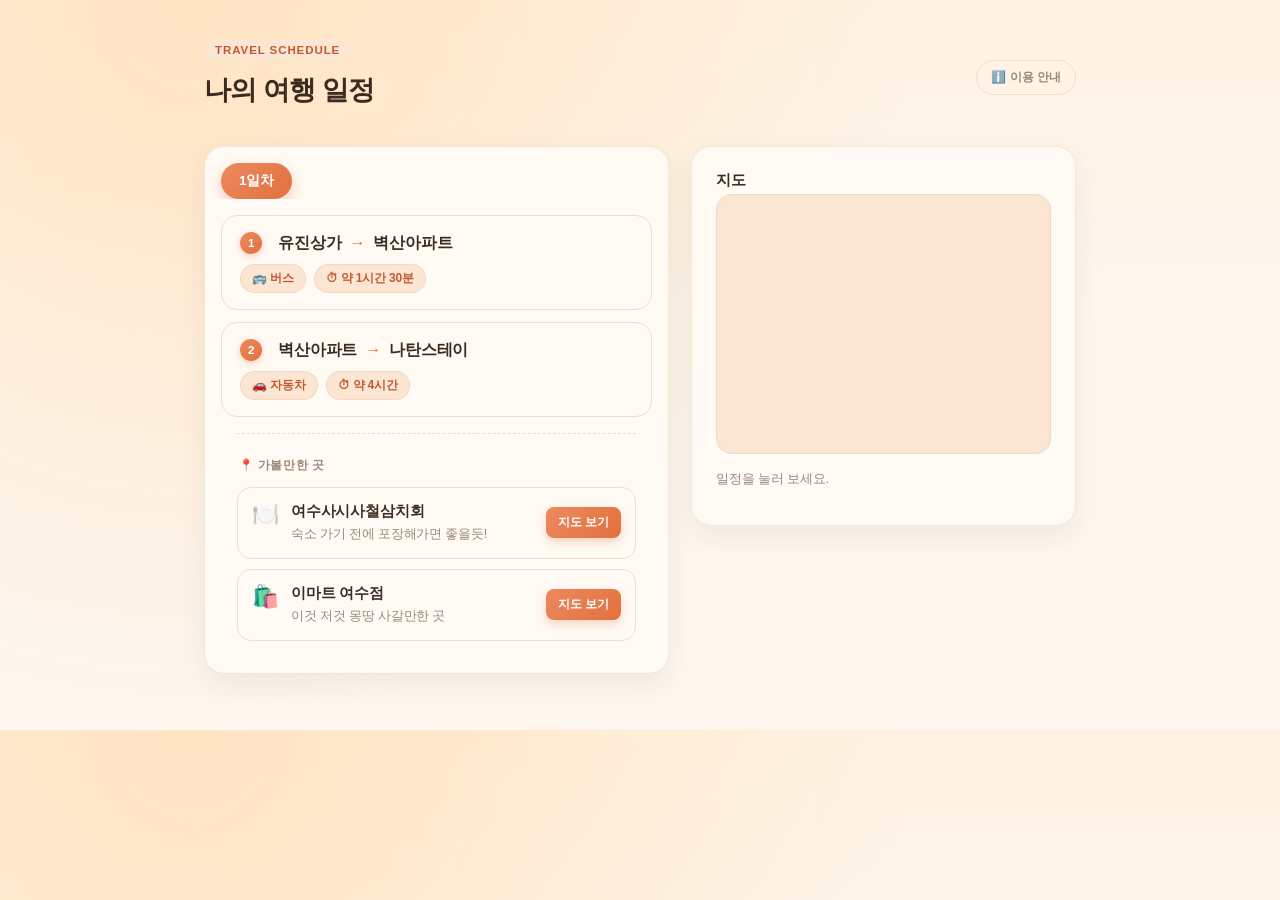
==== index.html @ 52a4652d "index.html → index.html + style.css + data.js + app.js 분리" ====
<!DOCTYPE html>
<html lang="ko">
<head>
<meta charset="UTF-8">
<meta name="viewport" content="width=device-width, initial-scale=1.0">
<title>나의 여행 일정</title>
<link rel="stylesheet" href="style.css">
</head>
<body>

<header>
  <div class="header-top">
    <div>
      <span class="eyebrow">TRAVEL SCHEDULE</span>
      <h1>나의 여행 일정</h1>
    </div>
    <button type="button" class="info-btn" id="noteInfoBtn">ℹ️ 이용 안내</button>
  </div>
</header>

<div class="layout">
  <div class="map-panel">
    <h2>지도</h2>
    <div id="naverMap"></div>
    <div id="mapSelectedInfo">
      <p class="empty-hint" style="margin-top:16px;">일정을 눌러 보세요.</p>
    </div>
  </div>

  <div class="schedule-panel">
    <div class="day-tabs" id="dayTabs"></div>
    <div class="schedule-list" id="scheduleList"></div>
  </div>
</div>

<div class="modal-overlay" id="noteModalOverlay" hidden>
  <div class="modal-card">
    <h3>이용 안내</h3>
    <p>
      <strong>기본 사용법</strong><br>
      일정 카드를 클릭하면 이동 수단·소요 시간·일정 내용이 펼쳐지고, 지도에 출발지·도착지 마커가 표시됩니다. 카드 안의 "네이버 지도에서 길찾기 열기" 버튼을 누르면 실제 길찾기 화면으로 바로 이동합니다.
    </p>
    <p>
      <strong>지도에 표시되는 선</strong><br>
      지도 위 선은 기본적으로 출발지·도착지를 이은 직선(점선)일 뿐, 실제 도로 경로가 아닙니다. 다만 "자동차" 일정은 서버(Cloudflare Worker + NCP Direction5 API)에서 실제 도로 경로를 가져와 실선으로 표시하고, 소요 시간도 실시간 값으로 자동 교체됩니다 ("(실시간)"으로 표시). 자동차 외 이동수단(버스·도보 등)은 NCP가 경로를 계산해주지 않기 때문에 직선과 미리 입력해둔 예상 시간이 그대로 표시됩니다.
    </p>
    <p>
      <strong>"네이버 지도에서 길찾기 열기" 버튼</strong><br>
      이 버튼은 네이버 지도에서 실제로 그 두 장소를 길찾기 해봤을 때 나온 URL을 그대로 가져와 쓴 것이라, 누르면 출발지·도착지가 이미 채워진 길찾기 화면으로 정확히 이동합니다.
    </p>
    <p>
      <strong>새 일정 추가하기</strong><br>
      새로운 일정을 추가할 때는 네이버 지도에서 그 두 장소로 길찾기를 한 번 직접 실행해본 뒤, 주소창에 뜨는 URL 속 좌표·장소ID 값을 복사해서 데이터에 넣어야 위 버튼이 정확하게 동작합니다.
    </p>
    <button type="button" class="modal-close-btn" id="noteModalClose">닫기</button>
  </div>
</div>

<script type="text/javascript" src="https://oapi.map.naver.com/openapi/v3/maps.js?ncpKeyId=mi7v1rjuhb&submodules=geocoder"></script>
<script src="data.js"></script>
<script src="app.js"></script>

</body>
</html>
---- style.css ----
:root {
  --bg-top: #fff2e2;
  --bg-bottom: #fdf7f0;
  --panel-bg: #fffaf4;
  --border: #f1ddc9;
  --text: #3c2c20;
  --text-sub: #9c8879;
  --accent: #e2703f;
  --accent-dark: #c25a2e;
  --accent-light: #ec8a5f;
  --accent-soft: #fbe6d4;
  --shadow-sm: 0 2px 8px rgba(60, 40, 20, 0.05);
  --shadow: 0 10px 28px rgba(60, 40, 20, 0.07);
  --shadow-hover: 0 14px 32px rgba(226, 112, 63, 0.16);
}
* { box-sizing: border-box; }
body {
  margin: 0;
  font-family: "Pretendard", "Malgun Gothic", "Apple SD Gothic Neo", "Segoe UI", sans-serif;
  background:
    radial-gradient(circle at 15% 0%, #ffe4c2 0%, transparent 55%),
    linear-gradient(180deg, var(--bg-top) 0%, var(--bg-bottom) 320px);
  color: var(--text);
  -webkit-font-smoothing: antialiased;
  letter-spacing: -0.01em;
}
header {
  padding: 40px 24px 22px;
  max-width: 920px;
  margin: 0 auto;
}
.header-top {
  display: flex;
  align-items: center;
  justify-content: space-between;
  gap: 16px;
  flex-wrap: wrap;
}
header .eyebrow {
  display: inline-block;
  font-size: 11.5px;
  font-weight: 800;
  letter-spacing: .08em;
  color: var(--accent-dark);
  background: var(--accent-soft);
  padding: 4px 11px;
  border-radius: 999px;
  margin-bottom: 12px;
}
header h1 {
  margin: 0 0 6px;
  font-size: 27px;
  font-weight: 800;
  letter-spacing: -0.03em;
}
.layout {
  display: flex;
  gap: 22px;
  padding: 10px 24px 56px;
  max-width: 920px;
  margin: 0 auto;
  align-items: flex-start;
}
.schedule-panel {
  flex: 1 1 auto;
  background: var(--panel-bg);
  border: 1px solid rgba(241, 221, 201, 0.6);
  border-radius: 20px;
  box-shadow: var(--shadow);
  overflow: hidden;
}
.map-panel {
  flex: 1 1 auto;
  background: var(--panel-bg);
  border: 1px solid rgba(241, 221, 201, 0.6);
  border-radius: 20px;
  box-shadow: var(--shadow);
  padding: 24px;
  position: sticky;
  top: 24px;
}
.day-tabs {
  display: flex;
  gap: 6px;
  padding: 16px 16px 0;
  overflow-x: auto;
  scrollbar-width: none;
}
.day-tabs::-webkit-scrollbar { display: none; }
.day-tab {
  flex: 0 0 auto;
  padding: 9px 18px;
  text-align: center;
  font-size: 13.5px;
  font-weight: 700;
  color: var(--text-sub);
  cursor: pointer;
  border-radius: 999px;
  background: #f7ece0;
  white-space: nowrap;
  transition: background .18s, color .18s, box-shadow .18s;
}
.day-tab:hover { color: var(--accent-dark); }
.day-tab.active {
  color: #fff;
  background: linear-gradient(135deg, var(--accent-light), var(--accent));
  box-shadow: 0 6px 14px rgba(226, 112, 63, 0.32);
}
.schedule-list {
  padding: 16px;
  display: flex;
  flex-direction: column;
  gap: 12px;
}
.schedule-card {
  border: 1px solid var(--border);
  border-radius: 16px;
  padding: 16px 18px;
  cursor: pointer;
  transition: border-color .18s, box-shadow .18s, transform .12s;
}
.schedule-card:hover {
  box-shadow: var(--shadow-hover);
  transform: translateY(-2px);
}
.schedule-card.selected {
  border-color: var(--accent);
  background: var(--accent-soft);
  box-shadow: var(--shadow-hover);
}
.schedule-index {
  display: inline-flex;
  align-items: center;
  justify-content: center;
  width: 22px;
  height: 22px;
  border-radius: 50%;
  background: linear-gradient(135deg, var(--accent-light), var(--accent));
  color: #fff;
  font-size: 11.5px;
  font-weight: 700;
  margin-right: 8px;
  flex: 0 0 auto;
  box-shadow: 0 2px 6px rgba(226, 112, 63, 0.35);
}
.schedule-route {
  display: flex;
  align-items: center;
  gap: 8px;
  font-size: 16px;
  font-weight: 700;
  letter-spacing: -0.01em;
}
.schedule-route .arrow { color: var(--accent); font-weight: 400; }
.schedule-meta {
  margin-top: 10px;
  display: flex;
  gap: 8px;
  flex-wrap: wrap;
}
.chip {
  font-size: 12px;
  font-weight: 700;
  color: var(--accent-dark);
  background: var(--accent-soft);
  border: 1px solid rgba(226, 112, 63, 0.14);
  padding: 5px 11px;
  border-radius: 999px;
}
.schedule-detail {
  margin-top: 14px;
  padding-top: 14px;
  border-top: 1px dashed var(--border);
  font-size: 13.5px;
  line-height: 1.7;
  color: var(--text);
  display: none;
}
.schedule-card.selected .schedule-detail {
  display: block;
  animation: detailReveal .22s ease;
}
@keyframes detailReveal {
  from { opacity: 0; transform: translateY(-4px); }
  to { opacity: 1; transform: translateY(0); }
}
.schedule-detail .row { display: flex; gap: 6px; margin-bottom: 4px; }
.schedule-detail .row .k { flex: 0 0 72px; font-weight: 700; color: var(--text-sub); }
.schedule-detail .row .v { flex: 1; }
.memo-box {
  margin-top: 12px;
  padding: 14px 16px;
  background: var(--accent-soft);
  border: 1px solid rgba(226, 112, 63, 0.16);
  border-radius: 12px;
}
.memo-label {
  font-size: 11px;
  font-weight: 800;
  letter-spacing: .03em;
  color: var(--accent-dark);
  margin-bottom: 6px;
}
.memo-text {
  font-size: 14.5px;
  font-weight: 600;
  line-height: 1.6;
  color: var(--text);
  white-space: pre-wrap;
  word-break: break-word;
}
.route-actions {
  display: flex;
  flex-direction: column;
  align-items: flex-start;
  gap: 8px;
  margin-top: 14px;
}
.naver-link-btn {
  display: inline-flex;
  align-items: center;
  gap: 6px;
  padding: 11px 18px;
  background: linear-gradient(135deg, var(--accent-light), var(--accent));
  color: #fff;
  text-decoration: none;
  border: none;
  border-radius: 10px;
  font-family: inherit;
  font-size: 13.5px;
  font-weight: 700;
  cursor: pointer;
  box-shadow: 0 8px 18px rgba(226, 112, 63, 0.32);
  transition: transform .15s ease, box-shadow .15s ease, filter .15s ease;
}
.naver-link-btn:hover {
  transform: translateY(-2px);
  box-shadow: 0 12px 22px rgba(226, 112, 63, 0.38);
}
.naver-link-btn:active { transform: translateY(0); filter: brightness(0.95); }
.map-panel h2 { margin: 0 0 4px; font-size: 15px; font-weight: 800; letter-spacing: -0.01em; }
#naverMap {
  height: 260px;
  border-radius: 16px;
  background: #fbe6d4;
  overflow: hidden;
  box-shadow: inset 0 0 0 1px rgba(60, 40, 20, 0.06);
}
.map-selected-info { margin-top: 16px; font-size: 14px; }
.map-selected-info .route-line {
  font-weight: 800;
  font-size: 17px;
  margin-bottom: 8px;
  letter-spacing: -0.01em;
}
.map-selected-info .route-line .arrow { color: var(--accent); }
.empty-hint { color: var(--text-sub); font-size: 13px; }
.info-btn {
  display: inline-flex;
  align-items: center;
  gap: 6px;
  flex-shrink: 0;
  white-space: nowrap;
  padding: 8px 14px;
  background: none;
  border: 1px solid var(--border);
  border-radius: 999px;
  color: var(--text-sub);
  font-family: inherit;
  font-size: 12px;
  font-weight: 600;
  cursor: pointer;
  transition: background .18s, color .18s, border-color .18s;
}
.info-btn:hover {
  background: var(--accent-soft);
  color: var(--accent-dark);
  border-color: transparent;
}
.modal-overlay {
  position: fixed;
  inset: 0;
  background: rgba(45, 28, 16, 0.42);
  backdrop-filter: blur(3px);
  display: flex;
  align-items: center;
  justify-content: center;
  padding: 20px;
  z-index: 100;
  animation: overlayFade .18s ease;
}
@keyframes overlayFade {
  from { opacity: 0; }
  to { opacity: 1; }
}
.modal-overlay[hidden] { display: none; }
.spots-divider {
  margin: 4px 16px 0;
  border: none;
  border-top: 1px dashed var(--border);
}
.spots-section {
  padding: 12px 16px 16px;
  display: flex;
  flex-direction: column;
  gap: 10px;
}
.spots-header {
  font-size: 11.5px;
  font-weight: 800;
  letter-spacing: .06em;
  color: var(--text-sub);
  padding: 0 2px 4px;
}
.spot-card {
  display: flex;
  align-items: flex-start;
  gap: 12px;
  padding: 14px;
  border: 1px solid var(--border);
  border-radius: 14px;
  cursor: pointer;
  transition: border-color .18s, box-shadow .18s, transform .12s;
}
.spot-card:hover { box-shadow: var(--shadow-hover); transform: translateY(-1px); }
.spot-card.selected {
  border-color: var(--accent);
  background: var(--accent-soft);
  box-shadow: var(--shadow-hover);
}
.spot-icon { font-size: 22px; flex: 0 0 auto; line-height: 1; margin-top: 2px; }
.spot-info { flex: 1; min-width: 0; }
.spot-name { font-size: 14.5px; font-weight: 700; margin-bottom: 4px; color: var(--text); }
.spot-memo { font-size: 12.5px; color: var(--text-sub); line-height: 1.5; }
.spot-naver-btn {
  flex: 0 0 auto;
  display: inline-flex;
  align-items: center;
  padding: 7px 12px;
  background: linear-gradient(135deg, var(--accent-light), var(--accent));
  color: #fff;
  text-decoration: none;
  border-radius: 8px;
  font-size: 12px;
  font-weight: 700;
  box-shadow: 0 4px 10px rgba(226, 112, 63, 0.28);
  transition: transform .15s, box-shadow .15s;
  white-space: nowrap;
  align-self: center;
}
.spot-naver-btn:hover { transform: translateY(-1px); box-shadow: 0 6px 14px rgba(226, 112, 63, 0.34); }
.modal-card {
  background: var(--panel-bg);
  border: 1px solid rgba(241, 221, 201, 0.7);
  border-radius: 18px;
  max-width: 440px;
  width: 100%;
  max-height: 80vh;
  overflow-y: auto;
  padding: 24px;
  box-shadow: 0 20px 48px rgba(60, 40, 20, 0.24);
  animation: modalPop .2s ease;
}
@keyframes modalPop {
  from { opacity: 0; transform: translateY(6px) scale(.98); }
  to { opacity: 1; transform: translateY(0) scale(1); }
}
.modal-card h3 { margin: 0 0 14px; font-size: 16px; letter-spacing: -0.01em; }
.modal-card p {
  margin: 0 0 14px;
  padding-bottom: 14px;
  border-bottom: 1px solid var(--border);
  font-size: 12.5px;
  line-height: 1.7;
  color: var(--text-sub);
}
.modal-card p:last-of-type { margin-bottom: 0; padding-bottom: 0; border-bottom: none; }
.modal-card p strong { display: block; margin-bottom: 4px; color: var(--text); font-size: 13px; }
.modal-close-btn {
  display: block;
  margin: 20px 0 0 auto;
  padding: 9px 18px;
  background: linear-gradient(135deg, var(--accent-light), var(--accent));
  color: #fff;
  border: none;
  border-radius: 8px;
  font-family: inherit;
  font-size: 13px;
  font-weight: 700;
  cursor: pointer;
  box-shadow: 0 6px 14px rgba(226, 112, 63, 0.28);
  transition: transform .15s ease;
}
.modal-close-btn:hover { transform: translateY(-1px); }

@media (min-width: 721px) {
  .schedule-panel { order: -1; flex-basis: 420px; }
  .map-panel { flex-basis: 340px; }
}
@media (max-width: 720px) {
  .layout { flex-direction: column; }
  .map-panel { position: sticky; top: 8px; z-index: 5; }
  #naverMap { height: 170px; }
}
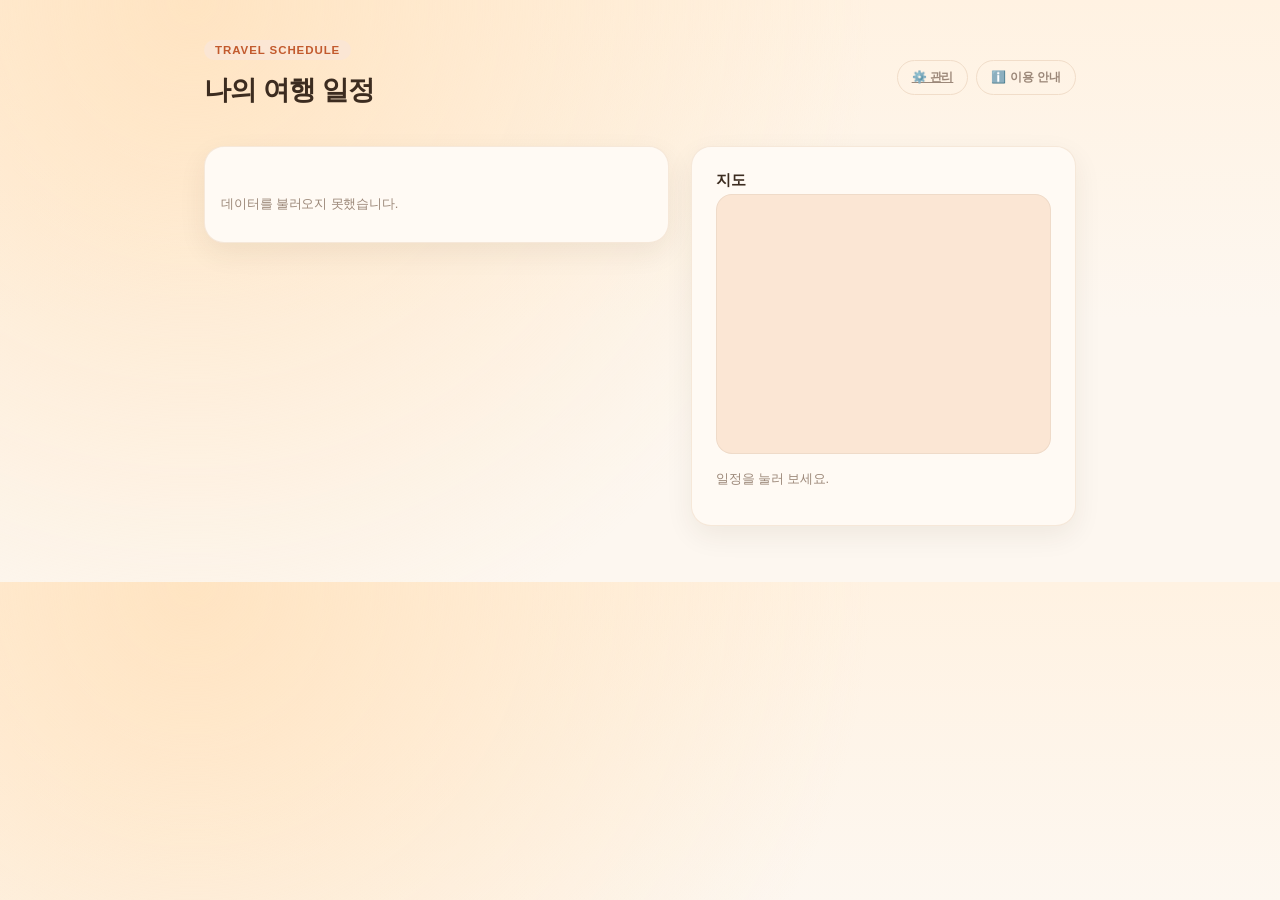
==== commit 14e36282: "일정 관리 UI 추가 (CRUD)" ====
--- a/index.html
+++ b/index.html
@@ -14,7 +14,10 @@
       <span class="eyebrow">TRAVEL SCHEDULE</span>
       <h1>나의 여행 일정</h1>
     </div>
-    <button type="button" class="info-btn" id="noteInfoBtn">ℹ️ 이용 안내</button>
+    <div style="display:flex;gap:8px;align-items:center;">
+      <a href="admin.html" class="info-btn">⚙️ 관리</a>
+      <button type="button" class="info-btn" id="noteInfoBtn">ℹ️ 이용 안내</button>
+    </div>
   </div>
 </header>
 
--- a/style.css
+++ b/style.css
@@ -328,7 +328,40 @@
   background: var(--accent-soft);
   box-shadow: var(--shadow-hover);
 }
-.spot-icon { font-size: 22px; flex: 0 0 auto; line-height: 1; margin-top: 2px; }
+.spot-thumb-wrap {
+  flex: 0 0 72px;
+  width: 72px;
+  height: 72px;
+  border-radius: 10px;
+  overflow: hidden;
+  background: var(--accent-soft);
+  display: flex;
+  align-items: center;
+  justify-content: center;
+  position: relative;
+  flex-shrink: 0;
+}
+.spot-thumb-wrap .spot-icon {
+  font-size: 28px;
+  line-height: 1;
+  position: relative;
+  z-index: 1;
+  transition: opacity .3s ease;
+}
+.spot-thumb-wrap:has(.spot-thumb.loaded) .spot-icon {
+  opacity: 0;
+  pointer-events: none;
+}
+.spot-thumb {
+  position: absolute;
+  inset: 0;
+  width: 100%;
+  height: 100%;
+  object-fit: cover;
+  opacity: 0;
+  transition: opacity .3s ease;
+}
+.spot-thumb.loaded { opacity: 1; }
 .spot-info { flex: 1; min-width: 0; }
 .spot-name { font-size: 14.5px; font-weight: 700; margin-bottom: 4px; color: var(--text); }
 .spot-memo { font-size: 12.5px; color: var(--text-sub); line-height: 1.5; }
@@ -393,6 +426,42 @@
 }
 .modal-close-btn:hover { transform: translateY(-1px); }
 
+.spots-pagination {
+  display: flex;
+  align-items: center;
+  justify-content: center;
+  gap: 12px;
+  padding: 8px 0 4px;
+}
+.spots-page-btn {
+  padding: 6px 14px;
+  border: 1px solid var(--border);
+  border-radius: 999px;
+  background: none;
+  color: var(--text-sub);
+  font-family: inherit;
+  font-size: 12px;
+  font-weight: 700;
+  cursor: pointer;
+  transition: background .15s, color .15s, border-color .15s;
+}
+.spots-page-btn:hover:not(:disabled) {
+  background: var(--accent-soft);
+  color: var(--accent-dark);
+  border-color: transparent;
+}
+.spots-page-btn:disabled {
+  opacity: 0.35;
+  cursor: default;
+}
+.spots-page-info {
+  font-size: 12px;
+  font-weight: 700;
+  color: var(--text-sub);
+  min-width: 40px;
+  text-align: center;
+}
+
 @media (min-width: 721px) {
   .schedule-panel { order: -1; flex-basis: 420px; }
   .map-panel { flex-basis: 340px; }
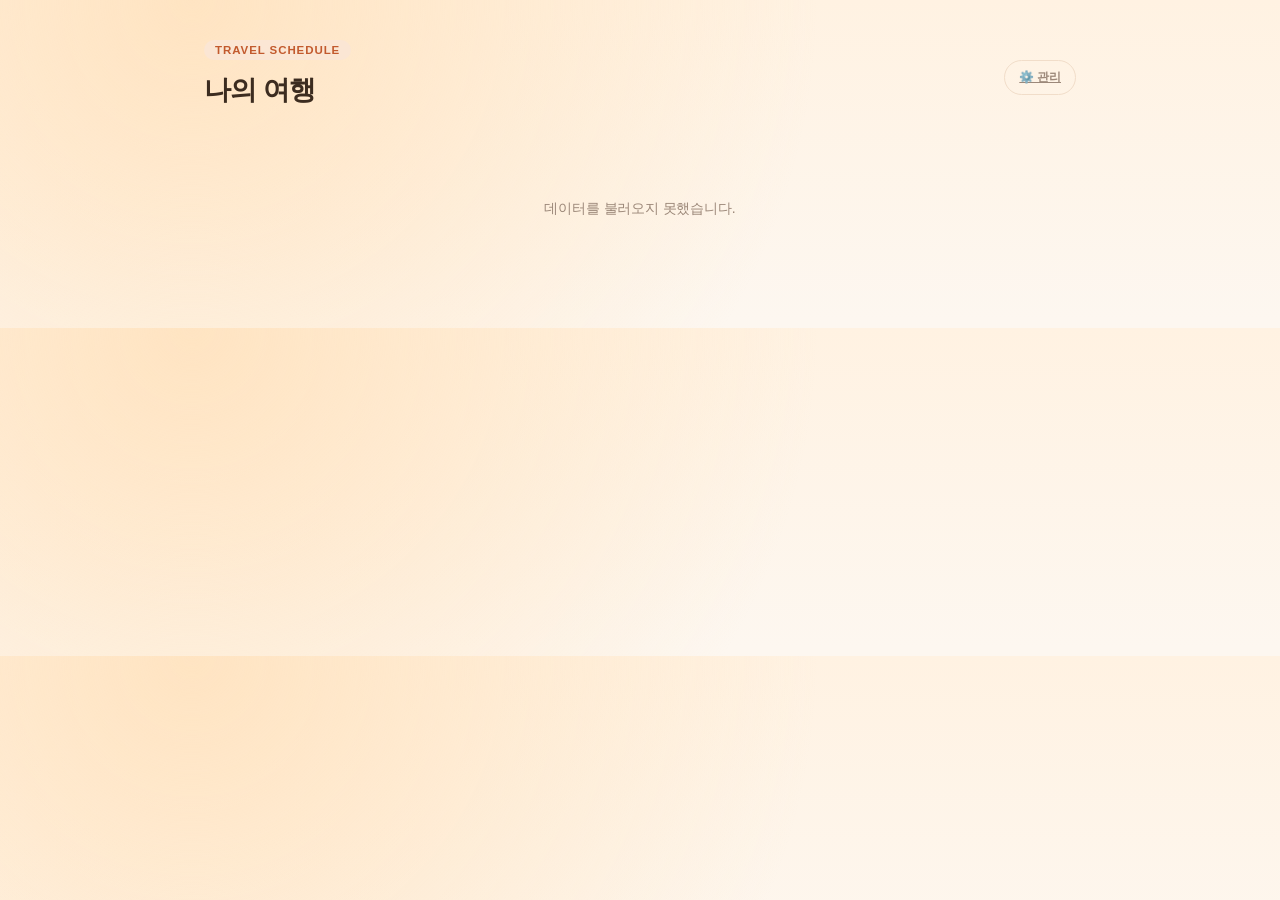
==== commit 435dee08: "여행 목록 페이지 추가 및 일정 페이지 분리 - index.html: 여행 카드 목록 페이지로 전환 (메인) - schedule.html: 기존 index.html → 일정 상세 " ====
--- a/index.html
+++ b/index.html
@@ -3,7 +3,7 @@
 <head>
 <meta charset="UTF-8">
 <meta name="viewport" content="width=device-width, initial-scale=1.0">
-<title>나의 여행 일정</title>
+<title>나의 여행</title>
 <link rel="stylesheet" href="style.css">
 </head>
 <body>
@@ -12,56 +12,72 @@
   <div class="header-top">
     <div>
       <span class="eyebrow">TRAVEL SCHEDULE</span>
-      <h1>나의 여행 일정</h1>
+      <h1>나의 여행</h1>
     </div>
-    <div style="display:flex;gap:8px;align-items:center;">
-      <a href="admin.html" class="info-btn">⚙️ 관리</a>
-      <button type="button" class="info-btn" id="noteInfoBtn">ℹ️ 이용 안내</button>
-    </div>
+    <a href="admin.html" class="info-btn">⚙️ 관리</a>
   </div>
 </header>
 
-<div class="layout">
-  <div class="map-panel">
-    <h2>지도</h2>
-    <div id="naverMap"></div>
-    <div id="mapSelectedInfo">
-      <p class="empty-hint" style="margin-top:16px;">일정을 눌러 보세요.</p>
-    </div>
-  </div>
-
-  <div class="schedule-panel">
-    <div class="day-tabs" id="dayTabs"></div>
-    <div class="schedule-list" id="scheduleList"></div>
-  </div>
+<div class="trips-layout" id="tripsList">
+  <p class="empty-hint" style="margin-top:16px;">불러오는 중...</p>
 </div>
 
-<div class="modal-overlay" id="noteModalOverlay" hidden>
-  <div class="modal-card">
-    <h3>이용 안내</h3>
-    <p>
-      <strong>기본 사용법</strong><br>
-      일정 카드를 클릭하면 이동 수단·소요 시간·일정 내용이 펼쳐지고, 지도에 출발지·도착지 마커가 표시됩니다. 카드 안의 "네이버 지도에서 길찾기 열기" 버튼을 누르면 실제 길찾기 화면으로 바로 이동합니다.
-    </p>
-    <p>
-      <strong>지도에 표시되는 선</strong><br>
-      지도 위 선은 기본적으로 출발지·도착지를 이은 직선(점선)일 뿐, 실제 도로 경로가 아닙니다. 다만 "자동차" 일정은 서버(Cloudflare Worker + NCP Direction5 API)에서 실제 도로 경로를 가져와 실선으로 표시하고, 소요 시간도 실시간 값으로 자동 교체됩니다 ("(실시간)"으로 표시). 자동차 외 이동수단(버스·도보 등)은 NCP가 경로를 계산해주지 않기 때문에 직선과 미리 입력해둔 예상 시간이 그대로 표시됩니다.
-    </p>
-    <p>
-      <strong>"네이버 지도에서 길찾기 열기" 버튼</strong><br>
-      이 버튼은 네이버 지도에서 실제로 그 두 장소를 길찾기 해봤을 때 나온 URL을 그대로 가져와 쓴 것이라, 누르면 출발지·도착지가 이미 채워진 길찾기 화면으로 정확히 이동합니다.
-    </p>
-    <p>
-      <strong>새 일정 추가하기</strong><br>
-      새로운 일정을 추가할 때는 네이버 지도에서 그 두 장소로 길찾기를 한 번 직접 실행해본 뒤, 주소창에 뜨는 URL 속 좌표·장소ID 값을 복사해서 데이터에 넣어야 위 버튼이 정확하게 동작합니다.
-    </p>
-    <button type="button" class="modal-close-btn" id="noteModalClose">닫기</button>
-  </div>
-</div>
+<script src="data.js"></script>
+<script>
+(async function () {
+  const el = document.getElementById('tripsList');
 
-<script type="text/javascript" src="https://oapi.map.naver.com/openapi/v3/maps.js?ncpKeyId=mi7v1rjuhb&submodules=geocoder"></script>
-<script src="data.js"></script>
-<script src="app.js"></script>
+  let trips;
+  try {
+    trips = await fetchTrips();
+  } catch (e) {
+    el.textContent = '';
+    const msg = document.createElement('p');
+    msg.className = 'trips-empty';
+    msg.textContent = '데이터를 불러오지 못했습니다.';
+    el.appendChild(msg);
+    return;
+  }
+
+  el.textContent = '';
+
+  if (!trips.length) {
+    const msg = document.createElement('p');
+    msg.className = 'trips-empty';
+    msg.textContent = '등록된 여행이 없습니다. 관리 페이지에서 추가해주세요.';
+    el.appendChild(msg);
+    return;
+  }
+
+  trips.forEach(function (trip) {
+    const a = document.createElement('a');
+    a.className = 'trip-card';
+    a.href = 'schedule.html?trip=' + encodeURIComponent(trip.id);
+
+    const body = document.createElement('div');
+    body.className = 'trip-card-body';
+
+    const title = document.createElement('div');
+    title.className = 'trip-card-title';
+    title.textContent = trip.title;
+
+    const meta = document.createElement('div');
+    meta.className = 'trip-card-meta';
+    const dayCount = trip.days ? trip.days.length : 0;
+    meta.textContent = dayCount + '일 일정';
+
+    const arrow = document.createElement('span');
+    arrow.className = 'trip-card-arrow';
+    arrow.textContent = '→';
+
+    body.appendChild(title);
+    body.appendChild(meta);
+    a.appendChild(body);
+    a.appendChild(arrow);
+    el.appendChild(a);
+  });
+})();
+</script>
 
 </body>
 </html>
--- a/style.css
+++ b/style.css
@@ -462,6 +462,57 @@
   text-align: center;
 }
 
+.trips-layout {
+  padding: 10px 24px 56px;
+  max-width: 600px;
+  margin: 0 auto;
+  display: flex;
+  flex-direction: column;
+  gap: 14px;
+}
+.trip-card {
+  display: flex;
+  align-items: center;
+  gap: 16px;
+  padding: 22px 24px;
+  background: var(--panel-bg);
+  border: 1px solid rgba(241, 221, 201, 0.6);
+  border-radius: 18px;
+  box-shadow: var(--shadow);
+  text-decoration: none;
+  color: var(--text);
+  transition: border-color .18s, box-shadow .18s, transform .12s;
+}
+.trip-card:hover {
+  box-shadow: var(--shadow-hover);
+  transform: translateY(-2px);
+  border-color: var(--accent);
+}
+.trip-card-body { flex: 1; min-width: 0; }
+.trip-card-title {
+  font-size: 18px;
+  font-weight: 800;
+  letter-spacing: -0.02em;
+  margin-bottom: 5px;
+}
+.trip-card-meta {
+  font-size: 13px;
+  color: var(--text-sub);
+  font-weight: 600;
+}
+.trip-card-arrow {
+  color: var(--accent);
+  font-size: 20px;
+  font-weight: 700;
+  flex-shrink: 0;
+}
+.trips-empty {
+  color: var(--text-sub);
+  font-size: 14px;
+  text-align: center;
+  padding: 40px 0;
+}
+
 @media (min-width: 721px) {
   .schedule-panel { order: -1; flex-basis: 420px; }
   .map-panel { flex-basis: 340px; }
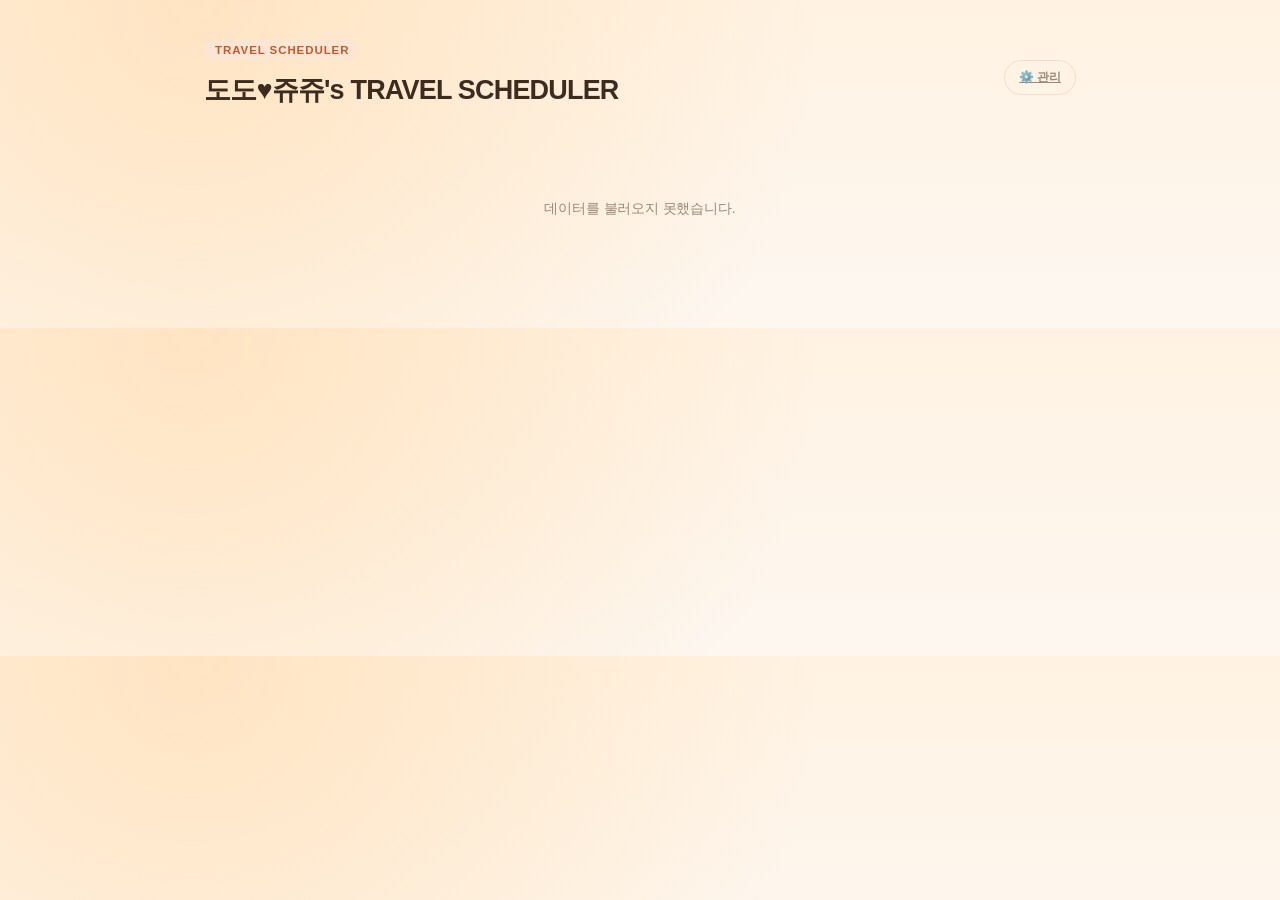
==== commit 45d1d239: "메인 화면 제목 변경: 도도♥️쥬쥬's TRAVEL SCHEDULER" ====
--- a/index.html
+++ b/index.html
@@ -3,7 +3,7 @@
 <head>
 <meta charset="UTF-8">
 <meta name="viewport" content="width=device-width, initial-scale=1.0">
-<title>나의 여행</title>
+<title>TRAVEL SCHEDULER</title>
 <link rel="stylesheet" href="style.css">
 </head>
 <body>
@@ -11,8 +11,8 @@
 <header>
   <div class="header-top">
     <div>
-      <span class="eyebrow">TRAVEL SCHEDULE</span>
-      <h1>나의 여행</h1>
+      <span class="eyebrow">TRAVEL SCHEDULER</span>
+      <h1>도도♥️쥬쥬's TRAVEL SCHEDULER</h1>
     </div>
     <a href="admin.html" class="info-btn">⚙️ 관리</a>
   </div>
@@ -49,6 +49,22 @@
     return;
   }
 
+  function formatDate(d) {
+    return d ? d.replace(/-/g, '.') : '';
+  }
+  function formatDateRange(start, end) {
+    if (start && end) return formatDate(start) + ' ~ ' + formatDate(end);
+    if (start) return formatDate(start) + ' ~';
+    if (end) return '~ ' + formatDate(end);
+    return '';
+  }
+  function calcDuration(start, end) {
+    if (!start || !end) return null;
+    const nights = Math.round((new Date(end) - new Date(start)) / 86400000);
+    if (nights === 0) return '당일치기';
+    return nights + '박 ' + (nights + 1) + '일';
+  }
+
   trips.forEach(function (trip) {
     const a = document.createElement('a');
     a.className = 'trip-card';
@@ -61,17 +77,30 @@
     title.className = 'trip-card-title';
     title.textContent = trip.title;
 
-    const meta = document.createElement('div');
-    meta.className = 'trip-card-meta';
-    const dayCount = trip.days ? trip.days.length : 0;
-    meta.textContent = dayCount + '일 일정';
+    const dateRange = formatDateRange(trip.start_date, trip.end_date);
+    const duration = calcDuration(trip.start_date, trip.end_date);
+
+    if (dateRange) {
+      const dateEl = document.createElement('div');
+      dateEl.className = 'trip-card-meta';
+      dateEl.textContent = dateRange;
+      body.appendChild(title);
+      body.appendChild(dateEl);
+    } else {
+      body.appendChild(title);
+    }
+
+    if (duration) {
+      const durEl = document.createElement('div');
+      durEl.className = 'trip-card-duration';
+      durEl.textContent = duration;
+      body.appendChild(durEl);
+    }
 
     const arrow = document.createElement('span');
     arrow.className = 'trip-card-arrow';
     arrow.textContent = '→';
 
-    body.appendChild(title);
-    body.appendChild(meta);
     a.appendChild(body);
     a.appendChild(arrow);
     el.appendChild(a);
--- a/style.css
+++ b/style.css
@@ -506,6 +506,17 @@
   font-weight: 700;
   flex-shrink: 0;
 }
+.trip-card-duration {
+  display: inline-block;
+  margin-top: 6px;
+  font-size: 12px;
+  font-weight: 700;
+  color: var(--accent-dark);
+  background: var(--accent-soft);
+  border: 1px solid rgba(226, 112, 63, 0.2);
+  padding: 3px 10px;
+  border-radius: 999px;
+}
 .trips-empty {
   color: var(--text-sub);
   font-size: 14px;
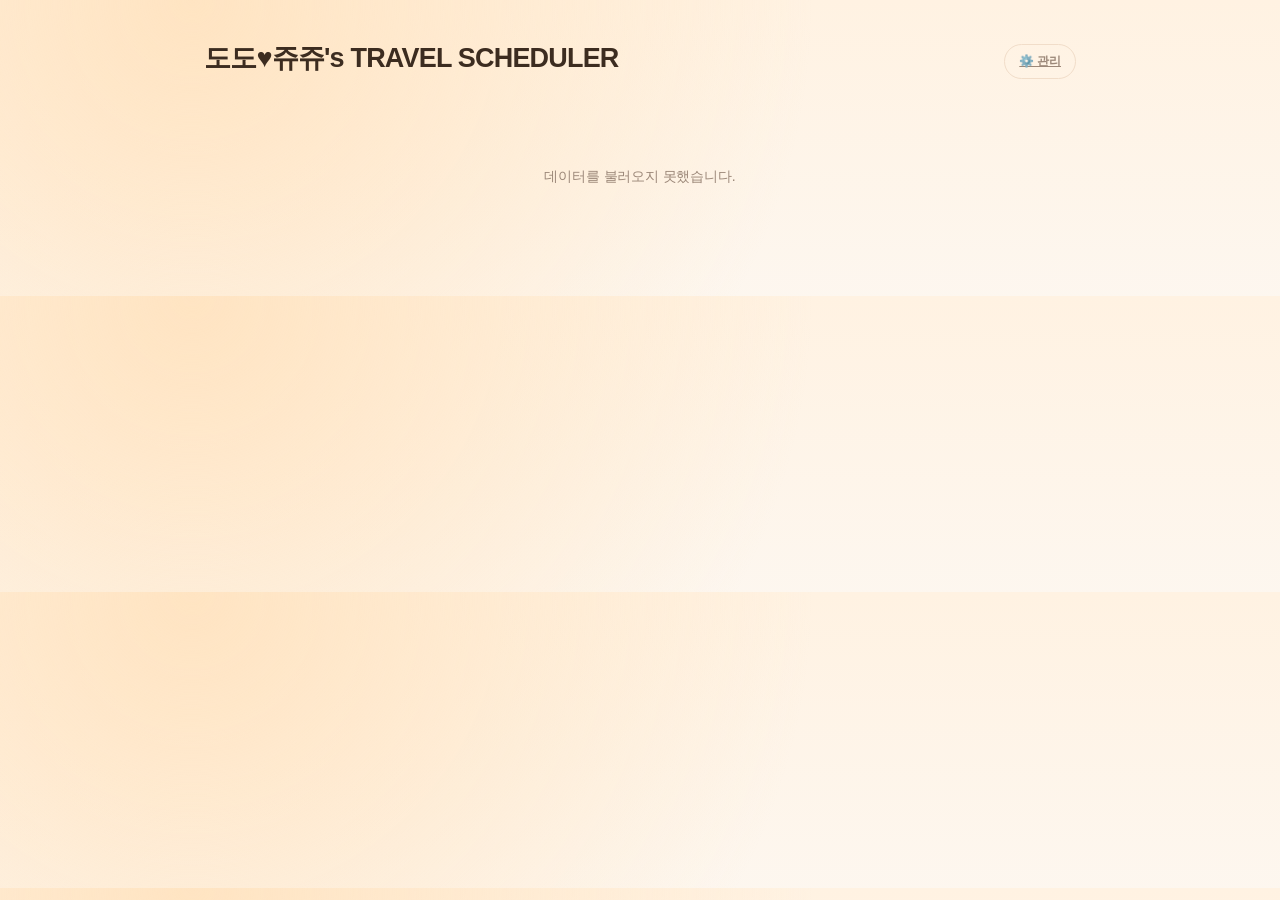
==== commit 9044f6f2: "메인 eyebrow 제거, 관리 페이지 여행 목록 텍스트 제거" ====
--- a/index.html
+++ b/index.html
@@ -11,7 +11,6 @@
 <header>
   <div class="header-top">
     <div>
-      <span class="eyebrow">TRAVEL SCHEDULER</span>
       <h1>도도♥️쥬쥬's TRAVEL SCHEDULER</h1>
     </div>
     <a href="admin.html" class="info-btn">⚙️ 관리</a>
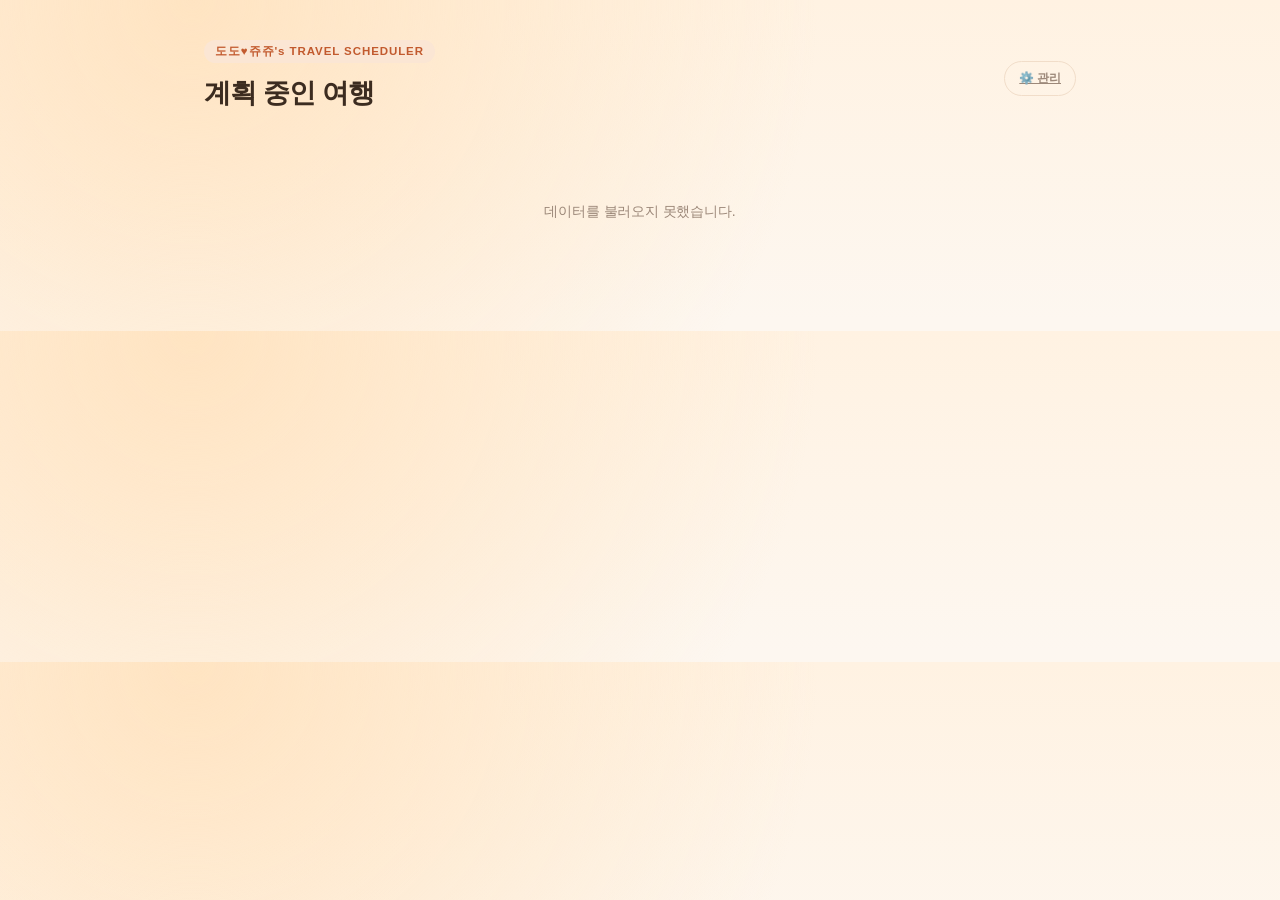
==== commit e87b81b0: "전체 페이지 eyebrow 통일: 도도♥️쥬쥬's TRAVEL SCHEDULER, 메인 제목 계획 중인 여행" ====
--- a/index.html
+++ b/index.html
@@ -11,7 +11,8 @@
 <header>
   <div class="header-top">
     <div>
-      <h1>도도♥️쥬쥬's TRAVEL SCHEDULER</h1>
+      <span class="eyebrow">도도♥️쥬쥬's TRAVEL SCHEDULER</span>
+      <h1>계획 중인 여행</h1>
     </div>
     <a href="admin.html" class="info-btn">⚙️ 관리</a>
   </div>
